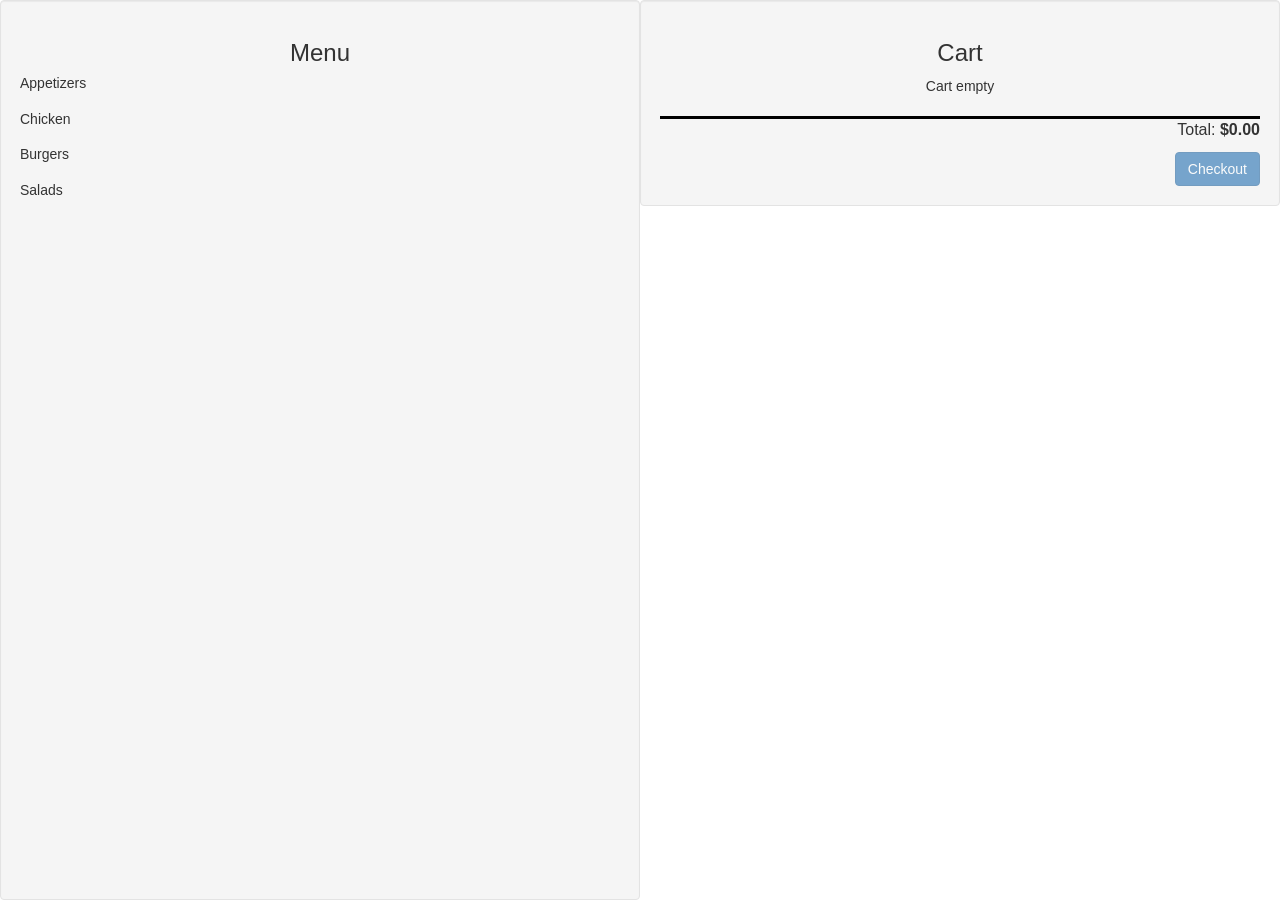
==== project1/index.html @ a5613353 "added one sifde scrolling" ====
<html>
<head>
    <title>DinerApp</title>
    <link rel="stylesheet" href="https://cdnjs.cloudflare.com/ajax/libs/twitter-bootstrap/3.3.7/css/bootstrap.css">
</head>
<body>
    <div class="container-fluid main">
        <div class="row">
            <div id="menu"class="well col-md-6" style = "height:100%; overflow-y: auto;">
                <h3 class="text-center">Menu</h3>
                <h5 class="text-left">Appetizers</h5>
                <ul id="apps" class="list-group">
                    
                </ul>
                <h5 class="text-left">Chicken</h5>
                <ul id="chicken" class="list-group">
                    
                </ul>
                <h5 class="text-left">Burgers</h5>
                <ul id="burgers" class="list-group">
                    
                </ul>
                <h5 class="text-left">Salads</h5>
                <ul id="salads" class="list-group">
                    
                </ul>
            </div>
            <div class="well col-md-6">
                <h3 class="text-center">Cart</h3>
                <ul id="cart" class="list-group">
                    <p id="msg"class="text-center">Cart empty</p>
                </ul>
                <div class="text-right" style= "border-top: 3px solid black" id="totalDiv">
                   <p style="font-size: 12pt; display: inline-block;">Total: <b><span class="text-right" id="total"></span></b></p>
                </div>
                <div class="text-right">
                    <button id="checkout" class="btn btn-primary"disabled> Checkout</button>
                </div>
            </div>

        </div>
    </div>
    <script
  src="https://code.jquery.com/jquery-3.2.1.js"
  integrity="sha256-DZAnKJ/6XZ9si04Hgrsxu/8s717jcIzLy3oi35EouyE="
  crossorigin="anonymous"></script> 
    <script type="text/javascript" src="cart.js"></script>
    <script type="text/javascript" src="menu.js"></script>
    <script type="text/javascript" src="mainApp.js"></script>
   
</body>
</html>
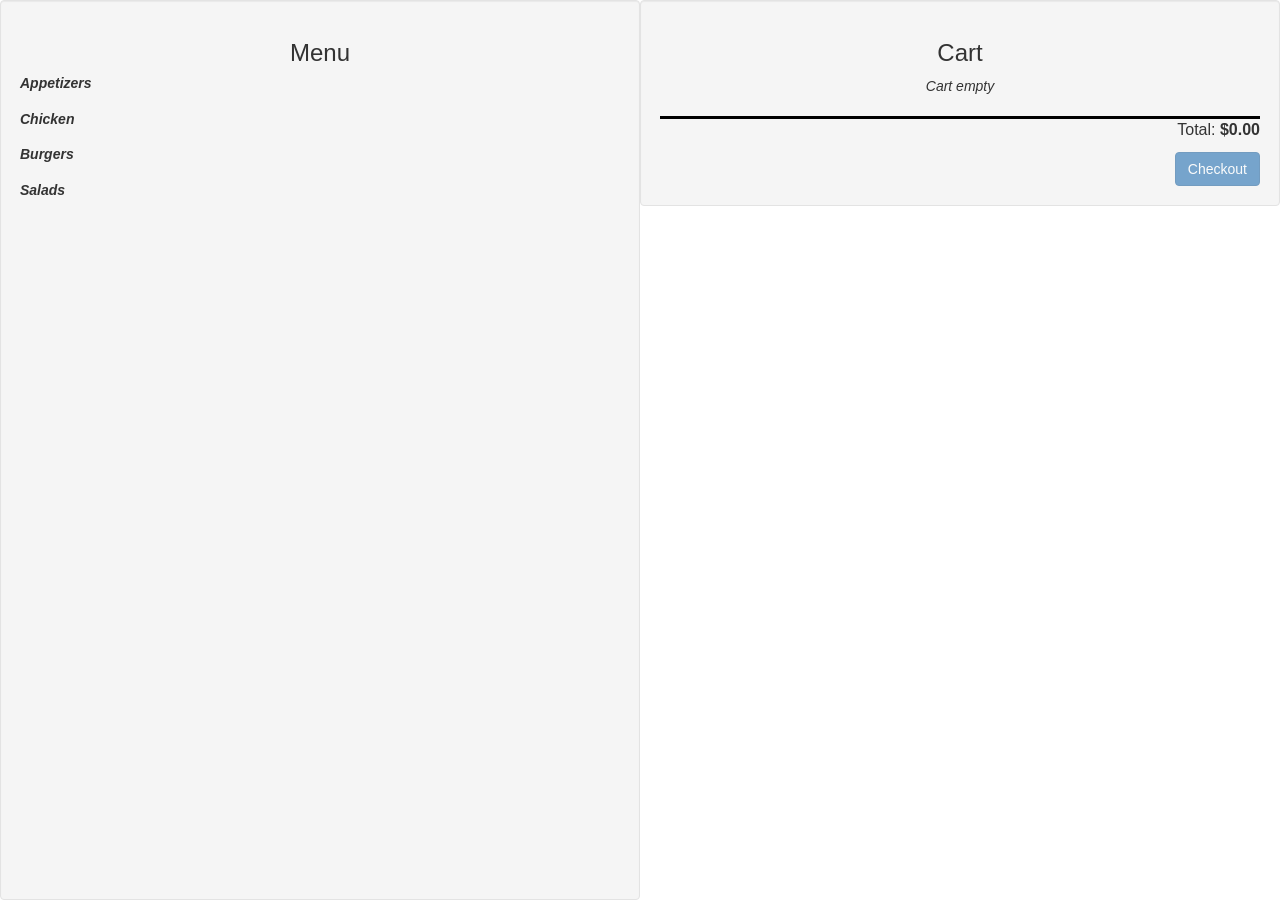
==== commit 915a8145: "implemented user info" ====
--- a/project1/index.html
+++ b/project1/index.html
@@ -8,27 +8,28 @@
         <div class="row">
             <div id="menu"class="well col-md-6" style = "height:100%; overflow-y: auto;">
                 <h3 class="text-center">Menu</h3>
-                <h5 class="text-left">Appetizers</h5>
+                <h5 class="text-left"><b><em>Appetizers</em></b></h5>
                 <ul id="apps" class="list-group">
                     
                 </ul>
-                <h5 class="text-left">Chicken</h5>
+                <h5 class="text-left"><b><em>Chicken</em></b></h5>
                 <ul id="chicken" class="list-group">
                     
                 </ul>
-                <h5 class="text-left">Burgers</h5>
+                <h5 class="text-left"><b><em>Burgers</em></b></h5>
                 <ul id="burgers" class="list-group">
                     
                 </ul>
-                <h5 class="text-left">Salads</h5>
+                <h5 class="text-left"><b><em>Salads</em></b></h5>
                 <ul id="salads" class="list-group">
                     
                 </ul>
             </div>
             <div class="well col-md-6">
                 <h3 class="text-center">Cart</h3>
+                <p id="userinfo"></p>
                 <ul id="cart" class="list-group">
-                    <p id="msg"class="text-center">Cart empty</p>
+                    <p id="msg"class="text-center"><em>Cart empty</em></p>
                 </ul>
                 <div class="text-right" style= "border-top: 3px solid black" id="totalDiv">
                    <p style="font-size: 12pt; display: inline-block;">Total: <b><span class="text-right" id="total"></span></b></p>
@@ -46,6 +47,7 @@
   crossorigin="anonymous"></script> 
     <script type="text/javascript" src="cart.js"></script>
     <script type="text/javascript" src="menu.js"></script>
+    <script type="text/javascript" src="user.js"></script>
     <script type="text/javascript" src="mainApp.js"></script>
    
 </body>
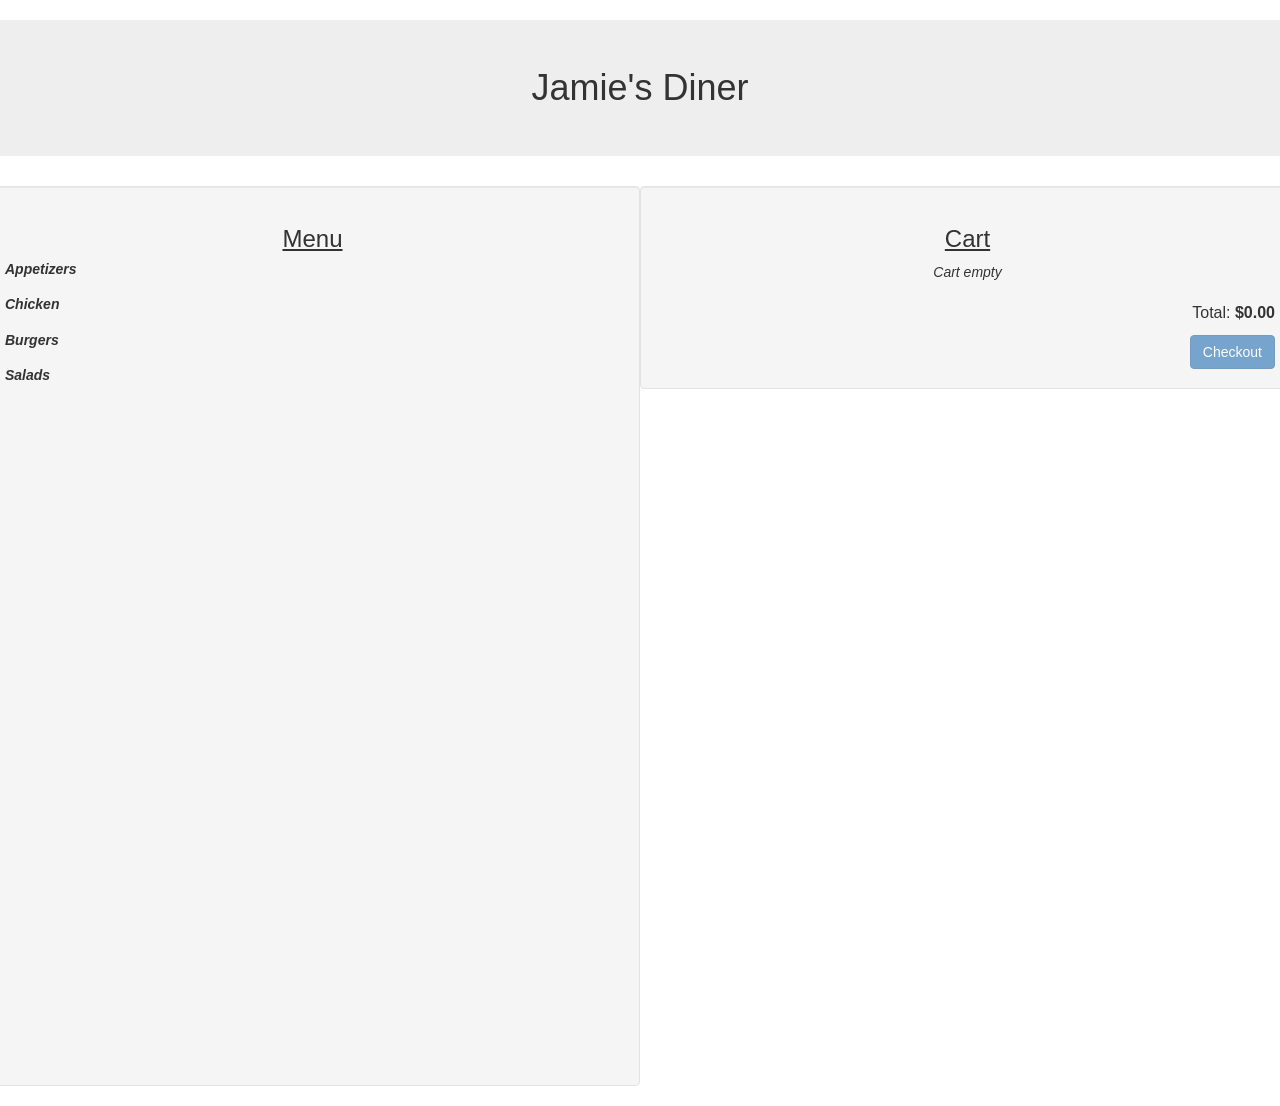
==== commit 06d14902: "placed files in right folders and removed unnecessary comments" ====
--- a/project1/index.html
+++ b/project1/index.html
@@ -2,37 +2,49 @@
 <head>
     <title>DinerApp</title>
     <link rel="stylesheet" href="https://cdnjs.cloudflare.com/ajax/libs/twitter-bootstrap/3.3.7/css/bootstrap.css">
+    <link rel="stylesheet" href="styles/style.css">
 </head>
 <body>
     <div class="container-fluid main">
+    </div>
+        <h1 class="text-center jumbotron">Jamie's Diner</h1>
+    </div>
         <div class="row">
-            <div id="menu"class="well col-md-6" style = "height:100%; overflow-y: auto;">
-                <h3 class="text-center">Menu</h3>
+            <div id="menu"class="well col-md-6">
+                <h3 class="text-center"><u>Menu</u></h3>
+                <div>
                 <h5 class="text-left"><b><em>Appetizers</em></b></h5>
                 <ul id="apps" class="list-group">
                     
                 </ul>
+                </div>
+                <div>
                 <h5 class="text-left"><b><em>Chicken</em></b></h5>
                 <ul id="chicken" class="list-group">
                     
                 </ul>
+                </div>
+                <div>
                 <h5 class="text-left"><b><em>Burgers</em></b></h5>
                 <ul id="burgers" class="list-group">
                     
                 </ul>
+                </div>
+                <div>
                 <h5 class="text-left"><b><em>Salads</em></b></h5>
                 <ul id="salads" class="list-group">
                     
                 </ul>
+                </div>
             </div>
             <div class="well col-md-6">
-                <h3 class="text-center">Cart</h3>
-                <p id="userinfo"></p>
+                <h3 class="text-center"><u>Cart</u></h3>
+                <em><p id="userinfo"></p></em>
                 <ul id="cart" class="list-group">
                     <p id="msg"class="text-center"><em>Cart empty</em></p>
                 </ul>
-                <div class="text-right" style= "border-top: 3px solid black" id="totalDiv">
-                   <p style="font-size: 12pt; display: inline-block;">Total: <b><span class="text-right" id="total"></span></b></p>
+                <div class="text-right">
+                   <p id="totalPTag">Total: <b><span class="text-right" id="total"></span></b></p>
                 </div>
                 <div class="text-right">
                     <button id="checkout" class="btn btn-primary"disabled> Checkout</button>
@@ -45,10 +57,10 @@
   src="https://code.jquery.com/jquery-3.2.1.js"
   integrity="sha256-DZAnKJ/6XZ9si04Hgrsxu/8s717jcIzLy3oi35EouyE="
   crossorigin="anonymous"></script> 
-    <script type="text/javascript" src="cart.js"></script>
-    <script type="text/javascript" src="menu.js"></script>
-    <script type="text/javascript" src="user.js"></script>
-    <script type="text/javascript" src="mainApp.js"></script>
+    <script type="text/javascript" src="scripts/cart.js"></script>
+    <script type="text/javascript" src="scripts/menu.js"></script>
+    <script type="text/javascript" src="scripts/user.js"></script>
+    <script type="text/javascript" src="scripts/mainApp.js"></script>
    
 </body>
 </html>
--- a/project1/styles/style.css
+++ b/project1/styles/style.css
@@ -0,0 +1,23 @@
+#menu {
+    height:100%; 
+    overflow-y: auto;
+}
+
+#totalDiv{
+    border-top: 3px solid black;
+}
+#totalPTag{
+    font-size: 12pt;
+     display: inline-block;
+}
+
+/*body{
+    background-color: #B56357;
+}
+
+.well {
+ background: #EAE3EA;  
+}
+.jumbotron{
+    background: #B4DBC0;
+}*/
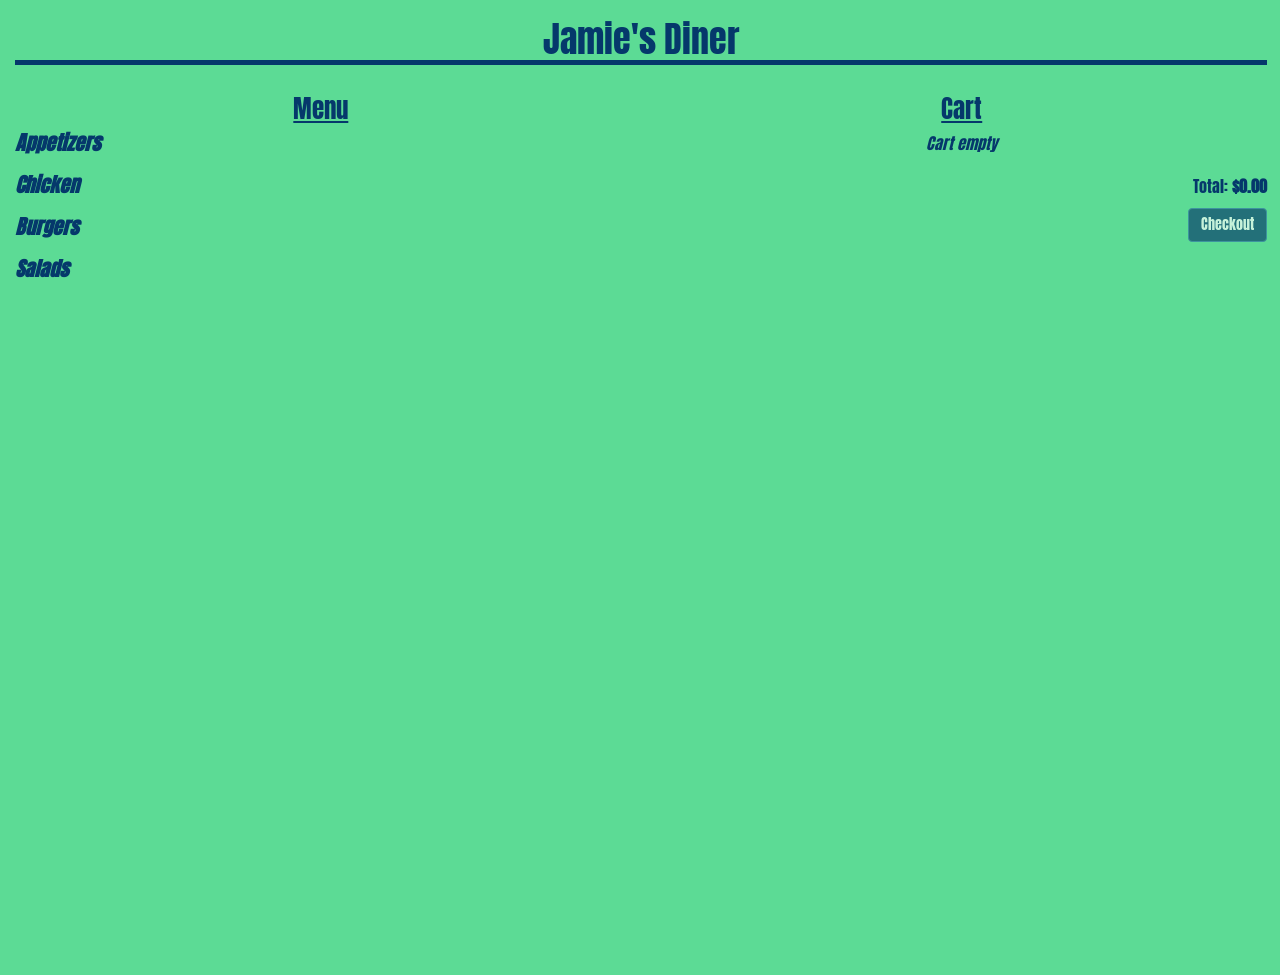
==== commit fac07f85: "Styled with CSS and bootstrap combination" ====
--- a/project1/index.html
+++ b/project1/index.html
@@ -3,42 +3,46 @@
     <title>DinerApp</title>
     <link rel="stylesheet" href="https://cdnjs.cloudflare.com/ajax/libs/twitter-bootstrap/3.3.7/css/bootstrap.css">
     <link rel="stylesheet" href="styles/style.css">
+    <link href="https://fonts.googleapis.com/css?family=Anton" rel="stylesheet">
+
 </head>
 <body>
-    <div class="container-fluid main">
+    <div class="container-fluid">
     </div>
-        <h1 class="text-center jumbotron">Jamie's Diner</h1>
+    <div>
+        <h1 id="title" class="text-center">Jamie's Diner</h1>
+    </div>
     </div>
         <div class="row">
-            <div id="menu"class="well col-md-6">
-                <h3 class="text-center"><u>Menu</u></h3>
+            <div id="menu"class=" col-md-6">
+                <h3 id="menus" class="text-center"><u>Menu</u></h3>
                 <div>
-                <h5 class="text-left"><b><em>Appetizers</em></b></h5>
+                <h5 id = "Appetizers" class="text-left"><b><em>Appetizers</em></b></h5>
                 <ul id="apps" class="list-group">
                     
                 </ul>
                 </div>
                 <div>
-                <h5 class="text-left"><b><em>Chicken</em></b></h5>
+                <h5 id="Chickens"class="text-left"><b><em>Chicken</em></b></h5>
                 <ul id="chicken" class="list-group">
                     
                 </ul>
                 </div>
                 <div>
-                <h5 class="text-left"><b><em>Burgers</em></b></h5>
+                <h5 id = "Burger" class="text-left"><b><em>Burgers</em></b></h5>
                 <ul id="burgers" class="list-group">
                     
                 </ul>
                 </div>
                 <div>
-                <h5 class="text-left"><b><em>Salads</em></b></h5>
+                <h5 id = "Salad" class="text-left"><b><em>Salads</em></b></h5>
                 <ul id="salads" class="list-group">
                     
                 </ul>
                 </div>
             </div>
-            <div class="well col-md-6">
-                <h3 class="text-center"><u>Cart</u></h3>
+            <div class=" col-md-6">
+                <h3 id = "carts" class="text-center"><u>Cart</u></h3>
                 <em><p id="userinfo"></p></em>
                 <ul id="cart" class="list-group">
                     <p id="msg"class="text-center"><em>Cart empty</em></p>
--- a/project1/styles/style.css
+++ b/project1/styles/style.css
@@ -11,13 +11,36 @@
      display: inline-block;
 }
 
-/*body{
-    background-color: #B56357;
+body{
+    background-color: #5CDB95;
+    font-family: 'Anton', sans-serif;
+    padding-left: 1.2%;
+    padding-right: 1%;
+    
 }
 
-.well {
- background: #EAE3EA;  
+#title{
+    color: #05386B;
+    border-bottom: thick solid #05386B;
 }
-.jumbotron{
-    background: #B4DBC0;
-}*/
+
+#Appetizers, #Chickens, #Burger, #Salad, #menus{
+    color: #05386B;
+    font-size: 20px;
+    font-family: 'Anton', sans-serif;
+}
+
+#total, #totalPTag, #userinfo, #msg{
+    color: #05386B;
+    font-size: 16px;
+    font-family: 'Anton', sans-serif;
+}
+#carts, #menus{
+    color: #05386B;
+    font-size: 25px;
+    font-family: 'Anton', sans-serif;
+}
+
+#checkout{
+    background-color: #05386B;
+}
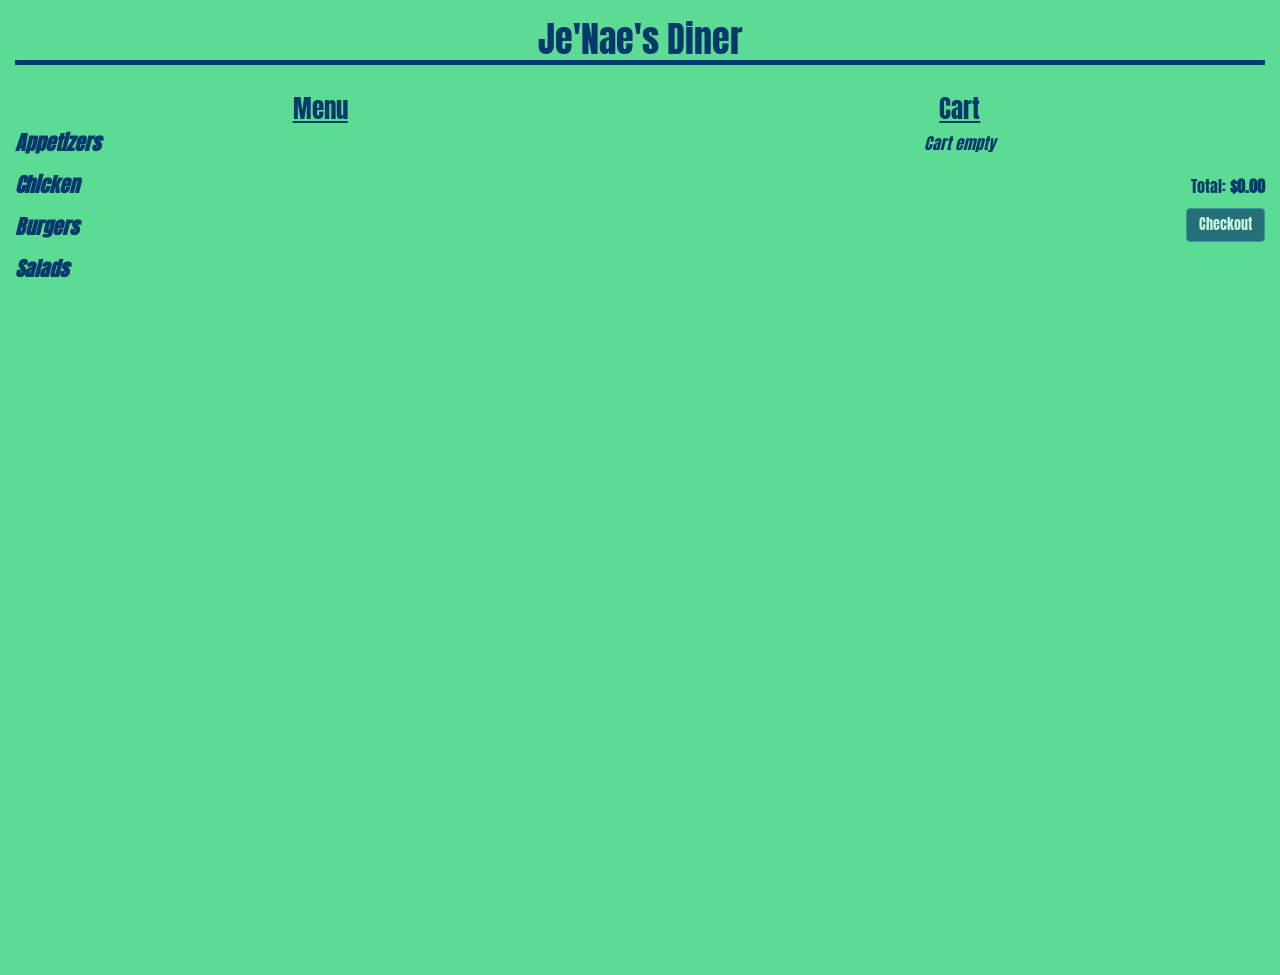
==== commit 16ffb103: "final design" ====
--- a/project1/index.html
+++ b/project1/index.html
@@ -1,6 +1,6 @@
 <html>
 <head>
-    <title>DinerApp</title>
+    <title>Diner App</title>
     <link rel="stylesheet" href="https://cdnjs.cloudflare.com/ajax/libs/twitter-bootstrap/3.3.7/css/bootstrap.css">
     <link rel="stylesheet" href="styles/style.css">
     <link href="https://fonts.googleapis.com/css?family=Anton" rel="stylesheet">
@@ -10,7 +10,7 @@
     <div class="container-fluid">
     </div>
     <div>
-        <h1 id="title" class="text-center">Jamie's Diner</h1>
+        <h1 id="title" class="text-center">Je'Nae's Diner</h1>
     </div>
     </div>
         <div class="row">
--- a/project1/styles/style.css
+++ b/project1/styles/style.css
@@ -15,7 +15,7 @@
     background-color: #5CDB95;
     font-family: 'Anton', sans-serif;
     padding-left: 1.2%;
-    padding-right: 1%;
+    padding-right: 1.2%;
     
 }
 
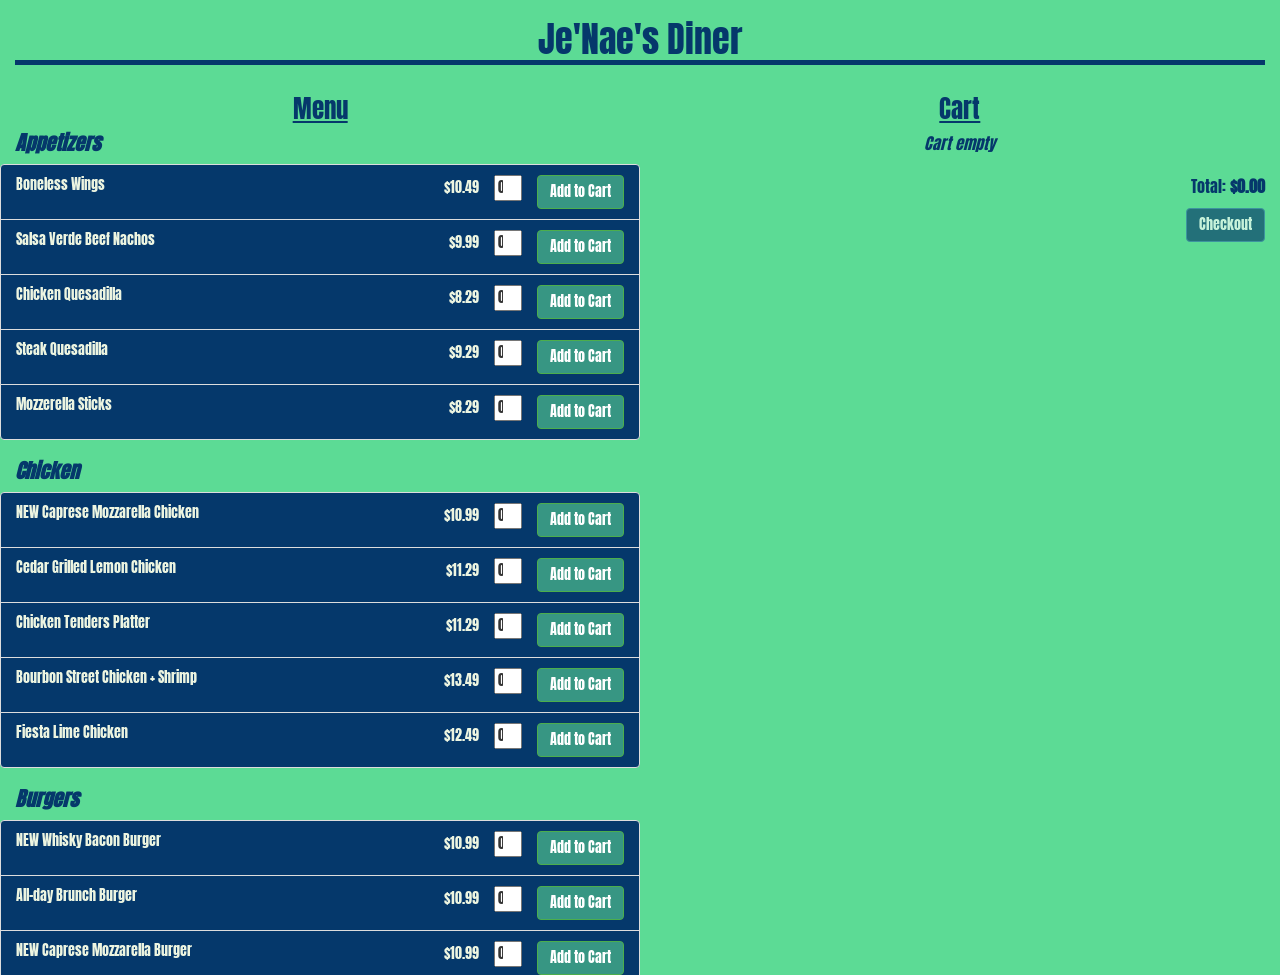
==== commit 583c8cf2: "added menu in json file" ====
--- a/project1/index.html
+++ b/project1/index.html
@@ -19,7 +19,6 @@
                 <div>
                 <h5 id = "Appetizers" class="text-left"><b><em>Appetizers</em></b></h5>
                 <ul id="apps" class="list-group">
-                    
                 </ul>
                 </div>
                 <div>
--- a/project1/styles/style.css
+++ b/project1/styles/style.css
@@ -1,6 +1,6 @@
 #menu {
     height:100%; 
-    overflow-y: auto;
+    overflow: auto;
 }
 
 #totalDiv{
@@ -16,7 +16,7 @@
     font-family: 'Anton', sans-serif;
     padding-left: 1.2%;
     padding-right: 1.2%;
-    
+   font-family: 'Anton', sans-serif; 
 }
 
 #title{
@@ -27,18 +27,18 @@
 #Appetizers, #Chickens, #Burger, #Salad, #menus{
     color: #05386B;
     font-size: 20px;
-    font-family: 'Anton', sans-serif;
+    /*font-family: 'Anton', sans-serif;*/
 }
 
 #total, #totalPTag, #userinfo, #msg{
     color: #05386B;
     font-size: 16px;
-    font-family: 'Anton', sans-serif;
+    /*font-family: 'Anton', sans-serif;*/
 }
 #carts, #menus{
     color: #05386B;
     font-size: 25px;
-    font-family: 'Anton', sans-serif;
+    /*font-family: 'Anton', sans-serif;*/
 }
 
 #checkout{
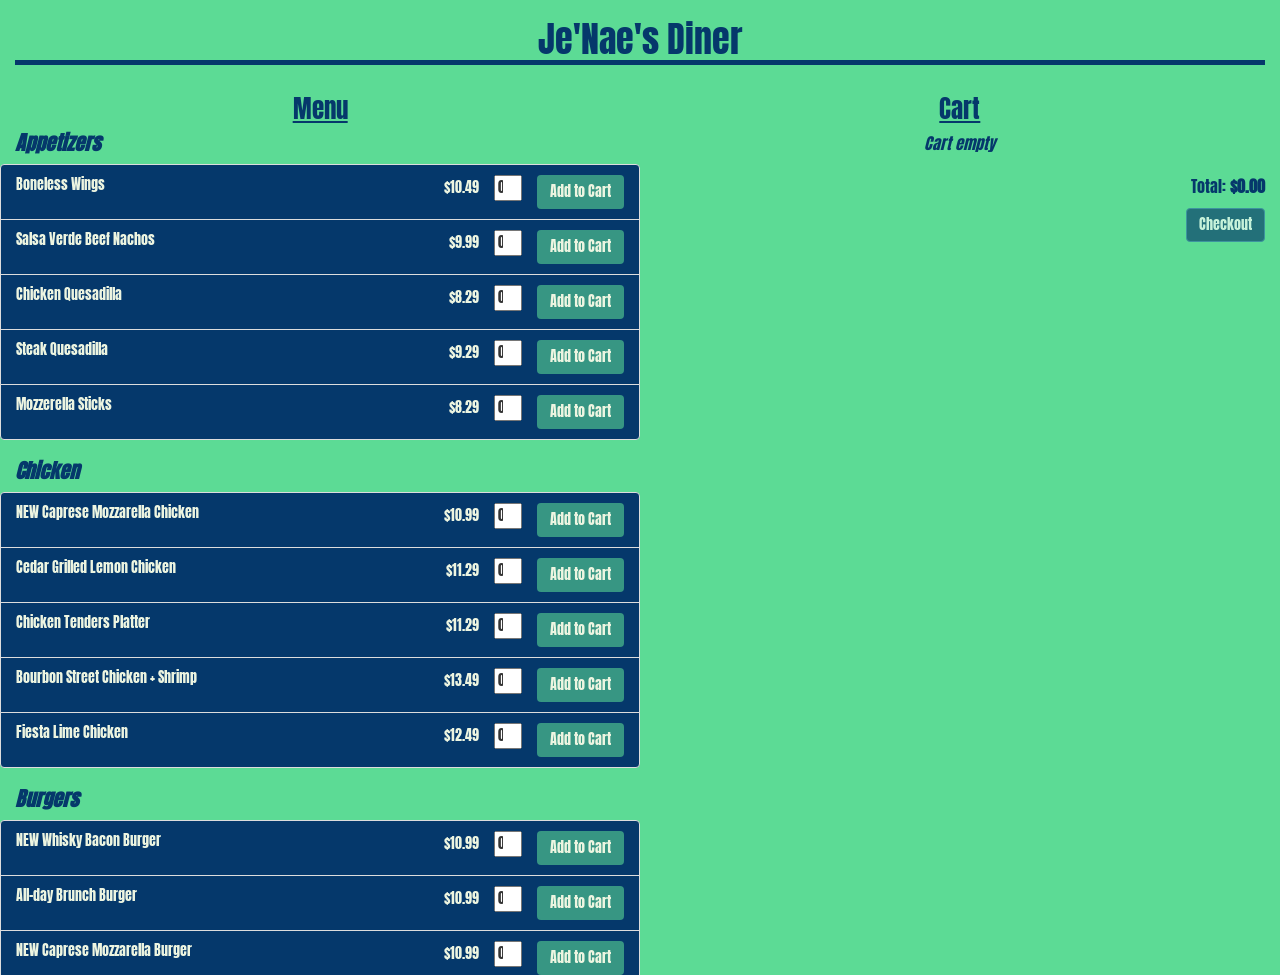
==== commit c8877e26: "implemented increasing the amount in the cart when same menuitem is selected" ====
--- a/project1/index.html
+++ b/project1/index.html
@@ -11,7 +11,6 @@
     </div>
     <div>
         <h1 id="title" class="text-center">Je'Nae's Diner</h1>
-    </div>
     </div>
         <div class="row">
             <div id="menu"class=" col-md-6">
@@ -53,13 +52,12 @@
                     <button id="checkout" class="btn btn-primary"disabled> Checkout</button>
                 </div>
             </div>
-
         </div>
-    </div>
-    <script
+   
+     <script
   src="https://code.jquery.com/jquery-3.2.1.js"
   integrity="sha256-DZAnKJ/6XZ9si04Hgrsxu/8s717jcIzLy3oi35EouyE="
-  crossorigin="anonymous"></script> 
+  crossorigin="anonymous"></script>  
     <script type="text/javascript" src="scripts/cart.js"></script>
     <script type="text/javascript" src="scripts/menu.js"></script>
     <script type="text/javascript" src="scripts/user.js"></script>
